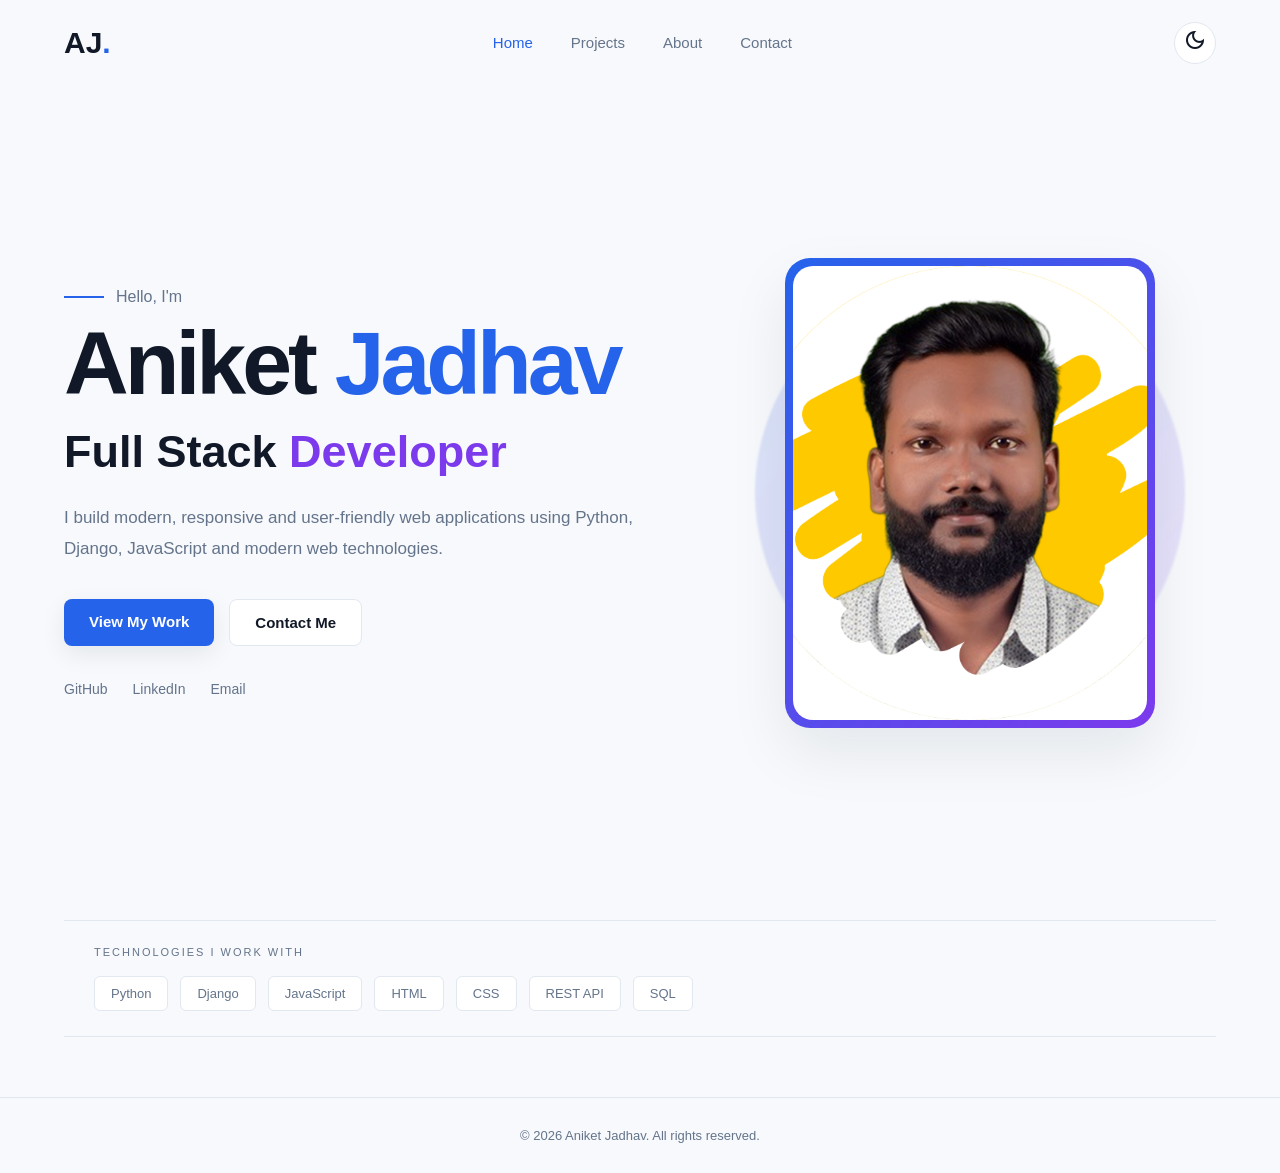
==== index.html @ 8eedaf49 "index page work done" ====
<!DOCTYPE html>
<html lang="en">

<head>
    <meta charset="UTF-8">
    <meta name="viewport" content="width=device-width, initial-scale=1.0">
<link href="https://fonts.googleapis.com/css2?family=Material+Symbols+Outlined" rel="stylesheet" />
    <link rel="stylesheet" href="css/style.css">

    <title>Aniket Jadhav | Full Stack Developer</title>
</head>

<body>

    <!-- Navigation -->
    <header>
        <nav class="navbar">

            <a href="index.html" class="logo">
                AJ<span>.</span>
            </a>

            <ul class="nav-links" id="navLinks">
                <li><a href="index.html" class="active">Home</a></li>
                <li><a href="projects.html">Projects</a></li>
                <li><a href="about.html">About</a></li>
                <li><a href="contact.html">Contact</a></li>
            </ul>

            <div class="nav-actions">

                <!-- Dark Mode Button -->
                <button id="themeToggle" class="theme-toggle" aria-label="Toggle dark mode">
                   <span class="material-symbols-outlined">
dark_mode
</span>
                </button>

                <!-- Mobile Menu -->
                <button class="menu-btn" id="menuBtn">
                    ☰
                </button>

            </div>

        </nav>
    </header>


    <!-- Hero Section -->
    <main>

        <section class="hero">

            <!-- Left Side -->
            <div class="hero-content">

                <p class="intro">
                    <span class="line"></span>
                    Hello, I'm
                </p>

                <h1>
                    Aniket <span>Jadhav</span>
                </h1>

                <h2>
                    Full Stack <span>Developer</span>
                </h2>

                <p class="description">
                    I build modern, responsive and user-friendly web
                    applications using Python, Django, JavaScript and
                    modern web technologies.
                </p>

                <div class="hero-buttons">

                    <a href="projects.html" class="btn primary-btn">
                        View My Work
                    </a>

                    <a href="contact.html" class="btn secondary-btn">
                        Contact Me
                    </a>

                </div>

                <div class="social-links">

                    <a href="#">GitHub</a>
                    <a href="#">LinkedIn</a>
                    <a href="#">Email</a>

                </div>

            </div>


            <!-- Right Side - Profile Picture -->
            <div class="profile-section">

                <div class="profile-background"></div>

                <div class="profile-image-container">

                    <img
                        src="assets/images/profile.jpg"
                        alt="Aniket Jadhav - Full Stack Developer"
                        class="profile-image"
                    >

                </div>

            </div>

        </section>


        <!-- Skills -->
        <section class="skills-banner">

            <p>TECHNOLOGIES I WORK WITH</p>

            <div class="skills">

                <span>Python</span>
                <span>Django</span>
                <span>JavaScript</span>
                <span>HTML</span>
                <span>CSS</span>
                <span>REST API</span>
                <span>SQL</span>

            </div>

        </section>

    </main>


    <!-- Footer -->
    <footer>

        <p>
            © 2026 Aniket Jadhav.
            All rights reserved.
        </p>

    </footer>


    <script src="js/script.js"></script>

</body>

</html>
---- css/style.css ----
/* =========================================
   GLOBAL
========================================= */
* {
    margin: 0;
    padding: 0;
    box-sizing: border-box;
}
html {
    scroll-behavior: smooth;
}
:root {
    --background: #f7f9fc;
    --surface: #ffffff;
    --surface-light: #f1f5f9;

    --text: #111827;
    --text-light: #64748b;

    --primary: #2563eb;
    --primary-dark: #1d4ed8;

    --border: #e2e8f0;

    --shadow: rgba(15, 23, 42, 0.08);
}


/* =========================================
   DARK MODE VARIABLES
========================================= */

body.dark-mode {

    --background: #080b14;
    --surface: #111827;
    --surface-light: #151c2b;

    --text: #f8fafc;
    --text-light: #94a3b8;

    --primary: #38bdf8;
    --primary-dark: #0ea5e9;

    --border: #263247;

    --shadow: rgba(0, 0, 0, 0.3);
}


/* =========================================
   BODY
========================================= */

body {
    font-family: Arial, Helvetica, sans-serif;

    background: var(--background);
    color: var(--text);

    min-height: 100vh;

    transition:
        background-color 0.3s ease,
        color 0.3s ease;
}


/* =========================================
   NAVIGATION
========================================= */

header {
    width: 100%;

    position: relative;

    z-index: 100;
}

.navbar {
    width: 90%;
    max-width: 1200px;

    height: 85px;

    margin: auto;

    display: flex;

    align-items: center;
    justify-content: space-between;
}


/* Logo */

.logo {
    font-size: 30px;

    font-weight: 800;

    color: var(--text);

    text-decoration: none;
}

.logo span {
    color: var(--primary);
}


/* Navigation */

.nav-links {
    display: flex;

    align-items: center;

    gap: 38px;

    list-style: none;
}

.nav-links a {
    color: var(--text-light);

    text-decoration: none;

    font-size: 15px;

    font-weight: 500;

    transition: 0.3s;
}

.nav-links a:hover,
.nav-links a.active {
    color: var(--primary);
}


/* Navigation actions */

.nav-actions {
    display: flex;

    align-items: center;

    gap: 15px;
}



/* =========================================
   DARK MODE BUTTON
========================================= */

.theme-toggle {
    width: 42px;
    height: 42px;

    border-radius: 50%;

    border: 1px solid var(--border);

    background: var(--surface);

    color: var(--text);

    font-size: 18px;

    cursor: pointer;

    transition: 0.3s;
}

.theme-toggle:hover {
    background: var(--surface-light);

    transform: rotate(15deg);
}


/* Mobile menu */

.menu-btn {
    display: none;

    background: none;

    border: none;

    color: var(--text);

    font-size: 28px;

    cursor: pointer;
}


/* =========================================
   HERO
========================================= */

.hero {
    width: 90%;
    max-width: 1200px;

    min-height: calc(100vh - 85px);

    margin: auto;

    display: grid;

    grid-template-columns: 1.1fr 0.9fr;

    align-items: center;

    gap: 60px;

    padding: 50px 0;
}


/* =========================================
   HERO CONTENT
========================================= */

.hero-content {
    position: relative;
}


/* Intro */

.intro {
    display: flex;

    align-items: center;

    gap: 12px;

    color: var(--text-light);

    font-size: 16px;

    margin-bottom: 15px;
}

.line {
    width: 40px;
    height: 2px;

    background: var(--primary);
}


/* Main name */

.hero-content h1 {
    font-size: clamp(55px, 7vw, 90px);

    line-height: 0.95;

    font-weight: 800;

    letter-spacing: -4px;

    margin-bottom: 20px;
}

.hero-content h1 span {
    color: var(--primary);
}


/* Job title */

.hero-content h2 {
    font-size: clamp(28px, 4vw, 45px);

    font-weight: 600;

    color: var(--text);

    margin-bottom: 25px;
}

.hero-content h2 span {
    color: #7c3aed;
}


/* Description */

.description {
    max-width: 600px;

    color: var(--text-light);

    font-size: 17px;

    line-height: 1.8;

    margin-bottom: 35px;
}


/* =========================================
   BUTTONS
========================================= */

.hero-buttons {
    display: flex;

    gap: 15px;

    margin-bottom: 35px;
}

.btn {
    display: inline-block;

    padding: 14px 25px;

    border-radius: 8px;

    text-decoration: none;

    font-size: 15px;

    font-weight: 600;

    transition: 0.3s;
}


/* Primary */

.primary-btn {
    background: var(--primary);

    color: white;

    box-shadow:
        0 8px 25px var(--shadow);
}

.primary-btn:hover {
    background: var(--primary-dark);

    transform: translateY(-3px);
}


/* Secondary */

.secondary-btn {
    border: 1px solid var(--border);

    color: var(--text);

    background: var(--surface);
}

.secondary-btn:hover {
    border-color: var(--primary);

    color: var(--primary);

    transform: translateY(-3px);
}


/* =========================================
   SOCIAL LINKS
========================================= */

.social-links {
    display: flex;

    gap: 25px;
}

.social-links a {
    color: var(--text-light);

    text-decoration: none;

    font-size: 14px;

    transition: 0.3s;
}

.social-links a:hover {
    color: var(--primary);
}


/* =========================================
   PROFILE SECTION
========================================= */

.profile-section {
    position: relative;

    display: flex;

    align-items: center;

    justify-content: center;

    min-height: 520px;
}


/* Background circle */

.profile-background {
    width: 430px;
    height: 430px;

    position: absolute;

    border-radius: 50%;

    background:
        linear-gradient(
            135deg,
            rgba(37, 99, 235, 0.15),
            rgba(124, 58, 237, 0.12)
        );

    filter: blur(1px);
}


/* Profile image */

.profile-image-container {
    width: 370px;
    height: 470px;

    position: relative;

    z-index: 2;

    border-radius: 25px;

    padding: 8px;

    background:
        linear-gradient(
            135deg,
            var(--primary),
            #7c3aed
        );

    box-shadow:
        0 25px 60px var(--shadow);
}

.profile-image {
    width: 100%;
    height: 100%;

    object-fit: cover;

    border-radius: 20px;

    display: block;

    background: var(--surface);
}


/* =========================================
   PROFILE LABEL
========================================= */

.profile-label {
    position: absolute;
    z-index: 3;
    bottom: 20px;
    right: 5px;
    background: var(--surface);
    border: 1px solid var(--border);
    padding: 12px 17px;
    border-radius: 8px;
    font-size: 12px;
    color: var(--text);
    box-shadow:
        0 10px 30px var(--shadow);
}
.profile-label span {
    display: inline-block;
    width: 8px;
    height: 8px;
    border-radius: 50%;
    background: #22c55e;
    margin-right: 7px;
}
/* =========================================
   SKILLS
========================================= */

.skills-banner {
    width: 90%;
    max-width: 1200px;
    margin: 20px auto 60px;
    padding: 25px 30px;
    border-top: 1px solid var(--border);
    border-bottom: 1px solid var(--border);
}

.skills-banner p {
    color: var(--text-light);
    font-size: 11px;
    letter-spacing: 2px;
    margin-bottom: 18px;
}

.skills {
    display: flex;
    flex-wrap: wrap;
    gap: 12px;
}

.skills span {
    padding: 9px 16px;

    border-radius: 6px;

    background: var(--surface);

    border: 1px solid var(--border);

    color: var(--text-light);

    font-size: 13px;

    transition: 0.3s;
}

.skills span:hover {
    color: var(--primary);

    border-color: var(--primary);

    transform: translateY(-2px);
}


/* =========================================
   FOOTER
========================================= */

footer {
    text-align: center;

    padding: 30px;

    border-top: 1px solid var(--border);

    color: var(--text-light);

    font-size: 13px;
}


/* TABLET */

@media (max-width: 900px) {

    .hero {
        grid-template-columns: 1fr;

        text-align: center;

        padding-top: 70px;
    }

    .hero-content {
        display: flex;

        flex-direction: column;

        align-items: center;
    }

    .intro {
        justify-content: center;
    }

    .description {
        max-width: 650px;
    }

    .social-links {
        justify-content: center;
    }

    .profile-section {
        min-height: 500px;
    }
}


/* MOBILE */

@media (max-width: 650px) {

    .navbar {
        height: 70px;
    }

    .nav-links {
        display: none;

        position: absolute;

        top: 70px;

        left: 5%;

        width: 90%;

        background: var(--surface);

        border: 1px solid var(--border);

        border-radius: 10px;

        padding: 20px;

        flex-direction: column;

        gap: 20px;

        box-shadow:
            0 15px 40px var(--shadow);
    }

    .nav-links.show {
        display: flex;
    }

    .menu-btn {
        display: block;
    }

    .hero {
        width: 88%;

        min-height: auto;

        padding-top: 60px;
    }

    .hero-content h1 {
        font-size: 55px;

        letter-spacing: -2px;
    }

    .hero-buttons {
        flex-direction: column;

        width: 100%;

        max-width: 280px;
    }

    .btn {
        text-align: center;
    }

    .profile-section {
        min-height: 430px;
    }

    .profile-background {
        width: 330px;
        height: 330px;
    }

    .profile-image-container {
        width: 290px;
        height: 380px;
    }

    .profile-label {
        right: 0;
        bottom: 10px;
    }

    .skills-banner {
        margin-top: 40px;
    }
}
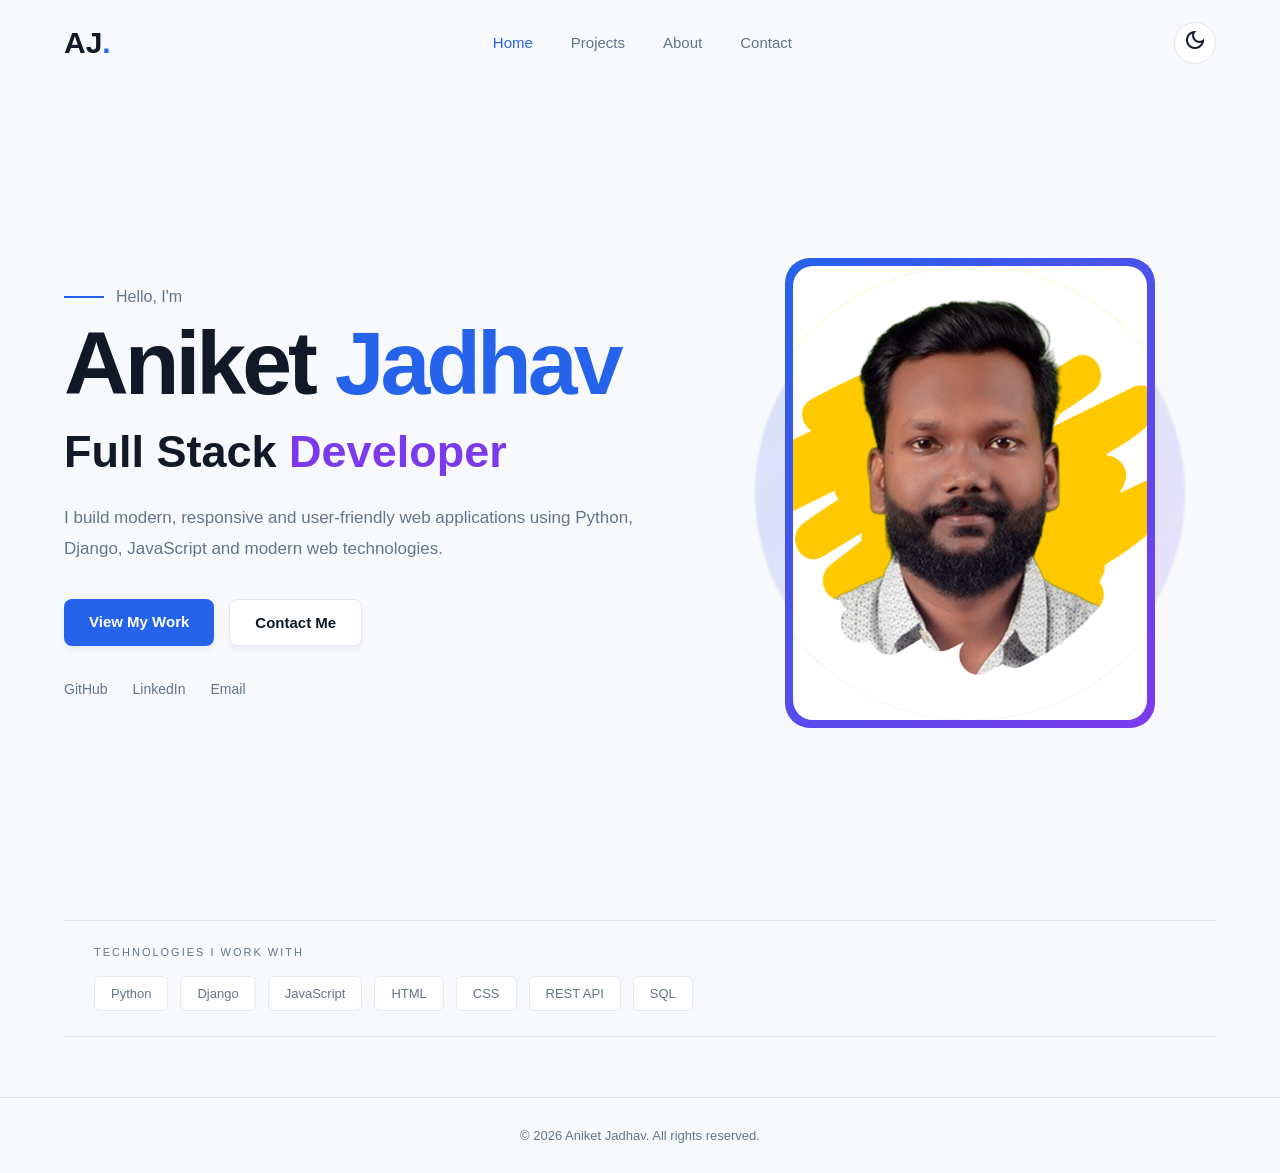
==== commit 30fc6ebc: "about page work done" ====
--- a/index.html
+++ b/index.html
@@ -32,8 +32,8 @@
                 <!-- Dark Mode Button -->
                 <button id="themeToggle" class="theme-toggle" aria-label="Toggle dark mode">
                    <span class="material-symbols-outlined">
-dark_mode
-</span>
+                        dark_mode
+                    </span>
                 </button>
 
                 <!-- Mobile Menu -->
--- a/css/style.css
+++ b/css/style.css
@@ -22,7 +22,9 @@
 
     --border: #e2e8f0;
 
-    --shadow: rgba(15, 23, 42, 0.08);
+    /* --shadow: rgba(15, 23, 42, 0.08); */
+    --shadow:0 4px 6px rgba(0, 0, 0, 0.05);
+
 }
 
 
@@ -35,15 +37,11 @@
     --background: #080b14;
     --surface: #111827;
     --surface-light: #151c2b;
-
     --text: #f8fafc;
     --text-light: #94a3b8;
-
     --primary: #38bdf8;
     --primary-dark: #0ea5e9;
-
     --border: #263247;
-
     --shadow: rgba(0, 0, 0, 0.3);
 }
 
@@ -57,37 +55,27 @@
 
     background: var(--background);
     color: var(--text);
-
     min-height: 100vh;
-
     transition:
         background-color 0.3s ease,
         color 0.3s ease;
 }
 
-
-/* =========================================
+/* 
    NAVIGATION
-========================================= */
+ */
 
 header {
     width: 100%;
-
     position: relative;
-
     z-index: 100;
 }
-
 .navbar {
     width: 90%;
     max-width: 1200px;
-
     height: 85px;
-
     margin: auto;
-
-    display: flex;
-
+    display: flex;
     align-items: center;
     justify-content: space-between;
 }
@@ -97,40 +85,28 @@
 
 .logo {
     font-size: 30px;
-
     font-weight: 800;
-
     color: var(--text);
-
     text-decoration: none;
 }
-
 .logo span {
     color: var(--primary);
 }
 
-
 /* Navigation */
 
 .nav-links {
     display: flex;
-
     align-items: center;
-
     gap: 38px;
-
     list-style: none;
 }
 
 .nav-links a {
     color: var(--text-light);
-
     text-decoration: none;
-
     font-size: 15px;
-
     font-weight: 500;
-
     transition: 0.3s;
 }
 
@@ -144,13 +120,9 @@
 
 .nav-actions {
     display: flex;
-
     align-items: center;
-
     gap: 15px;
 }
-
-
 
 /* =========================================
    DARK MODE BUTTON
@@ -159,25 +131,17 @@
 .theme-toggle {
     width: 42px;
     height: 42px;
-
     border-radius: 50%;
-
     border: 1px solid var(--border);
-
     background: var(--surface);
-
     color: var(--text);
-
     font-size: 18px;
-
     cursor: pointer;
-
     transition: 0.3s;
 }
 
 .theme-toggle:hover {
     background: var(--surface-light);
-
     transform: rotate(15deg);
 }
 
@@ -186,15 +150,10 @@
 
 .menu-btn {
     display: none;
-
     background: none;
-
     border: none;
-
     color: var(--text);
-
     font-size: 28px;
-
     cursor: pointer;
 }
 
@@ -343,8 +302,9 @@
 
     color: white;
 
-    box-shadow:
-        0 8px 25px var(--shadow);
+    /* box-shadow:
+        0px 8px 25px var(--shadow); */
+        box-shadow:var(--shadow);
 }
 
 .primary-btn:hover {
@@ -362,6 +322,7 @@
     color: var(--text);
 
     background: var(--surface);
+    box-shadow: var(--shadow);
 }
 
 .secondary-btn:hover {
@@ -568,6 +529,114 @@
     font-size: 13px;
 }
 
+/* project */
+.project-container{
+    display: flex;
+    margin: 10px;
+    border-top: 1px solid var(--border);
+    /* border-bottom:1px solid var(--border); */
+    padding:10px;
+    width: 100vw;
+    height: auto;
+    flex-wrap: wrap;
+    justify-content: space-between;
+
+}
+.card{
+    border: var(--border);
+    height: 350px;
+    width: 300px;
+    display: flex;
+    flex-direction: column;
+    align-items: center;
+    background: var(--surface);
+    margin: 10px;
+    padding:10px 5px;
+    border-radius: 10px;
+    transition: 0.5s;
+    align-content: center;
+    box-shadow: var(--shadow);
+    justify-content: space-around;
+}
+.card-image img{
+    height: 150px;
+    width: 280px;
+    border-radius: 10px;
+    border: 1px solid var(--border);
+}
+.card-btn{
+       width: 250px;
+    background: var(--primary);
+    color: white;
+    text-decoration: none;
+    height: 40px;
+    border-radius: 5px;
+    display: flex;
+    align-items: center;
+    justify-content: center;
+    font-size: 15px;
+    font-weight: 200;
+}
+
+.card:hover{
+    transform: translateY(-3px);
+    box-shadow: 0 12px 24px rgba(0, 0, 0, 0.15); 
+
+}
+
+.card-description{
+     margin: 0px 0px 0px 17px;
+}
+
+/* about.html*/
+
+.about-container{
+    display: grid;
+    grid-template-columns: auto auto;
+    grid-template-rows: auto auto;
+    margin: 10px;
+    padding: 10px;
+    border-top:1px solid var(--border);
+    
+}
+.about-cell{
+    margin: 10px;
+    background: var(--surface);
+    border-radius: 5px;
+    height: 15vh;
+    display: flex;
+    flex-direction: column;
+    gap: 20px;
+    padding-left: 10px;
+    box-shadow: 0 4px 6px rgba(0, 0, 0, 0.05); 
+    transition: transform 0.3s ease, box-shadow 0.3s ease;
+    cursor: pointer;
+}
+.about-cell:hover{
+    /* Lifts the card up by 8px */
+  transform: translateY(-8px); 
+  
+  /* Deepens and spreads the shadow to mimic height */
+  box-shadow: 0 12px 24px rgba(0, 0, 0, 0.15); 
+}
+.about-cell-header{
+    display: flex;
+    margin-left: 10px;
+    margin-top: 10px;
+    gap: 10px;
+}
+.icon1{
+    color: #0ea5e9;
+}
+.icon2{
+    color: #7c3aed;
+}
+.icon3{
+    color:#22c55e;
+}
+.icon4{
+    color:#d9690e;
+}
 
 /* TABLET */
 
@@ -657,7 +726,6 @@
 
         padding-top: 60px;
     }
-
     .hero-content h1 {
         font-size: 55px;
 
@@ -666,36 +734,36 @@
 
     .hero-buttons {
         flex-direction: column;
-
         width: 100%;
-
         max-width: 280px;
     }
-
     .btn {
         text-align: center;
     }
-
     .profile-section {
         min-height: 430px;
     }
-
     .profile-background {
         width: 330px;
         height: 330px;
     }
-
     .profile-image-container {
         width: 290px;
         height: 380px;
     }
-
     .profile-label {
         right: 0;
         bottom: 10px;
     }
-
     .skills-banner {
         margin-top: 40px;
     }
-}
+    .project-container{
+        flex-direction: column;
+    }
+    
+    .project-container{
+       
+        align-items: center;
+    }
+}
